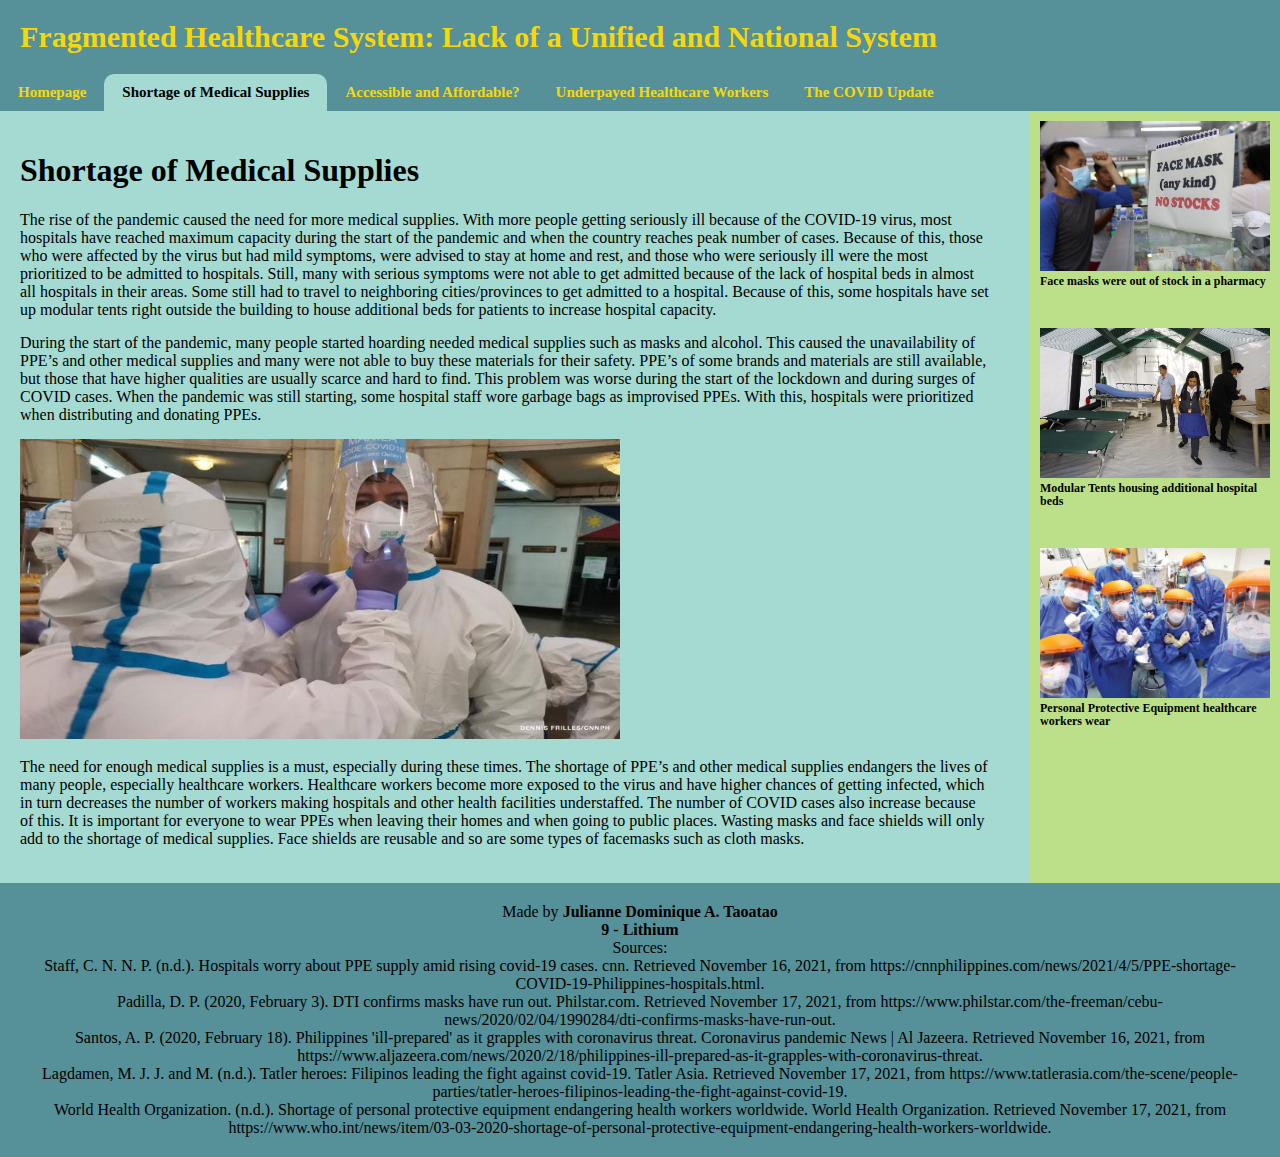
==== htdocs/page1.html @ 774de801 "Add files via upload" ====
<!DOCTYPE html>
<html>
    <head>
        <Title>Shortage of Medical Supplies</Title>
        
        <meta charset="UTF-8">
        <meta name="author" content="Julianne Taoatao">
        <meta name="keywords" content="Project Prototype">
        <meta name="revised" content="15-11-2021">

        <link rel="stylesheet" href="../css/page1styles.css">
    </head>
    <body>
        <header>
                Fragmented Healthcare System: Lack of a Unified and National System
        </header>
        <nav>
            <a href="../index.html">Homepage</a>
            <a href="page1.html" class="current">Shortage of Medical Supplies</a>
            <a href="">Accessible and Affordable?</a>
            <a href="">Underpayed Healthcare Workers</a>
            <a href="">The COVID Update</a>
        </nav>
        <main>
            <article>
                <div><h1>Shortage of Medical Supplies</h1></div>
                <div>
                    The rise of the pandemic caused the need for more medical supplies. With more people getting seriously ill because of the COVID-19 virus, most hospitals have reached maximum capacity during the start of the pandemic and when the country reaches peak number of cases. Because of this, those who were affected by the virus but had mild symptoms, were advised to stay at home and rest, and those who were seriously ill were the most prioritized to be admitted to hospitals. Still, many with serious symptoms were not able to get admitted because of the lack of hospital beds in almost all hospitals in their areas. Some still had to travel to neighboring cities/provinces to get admitted to a hospital. Because of this, some hospitals have set up modular tents right outside the building to house additional beds for patients to increase hospital capacity.
                </div>            
                <div>
                    During the start of the pandemic, many people started hoarding needed medical supplies such as masks and alcohol. This caused the unavailability of PPE’s and other medical supplies and many were not able to buy these materials for their safety. PPE’s of some brands and materials are still available, but those that have higher qualities are usually scarce and hard to find. This problem was worse during the start of the lockdown and during surges of COVID cases. When the pandemic was still starting, some hospital staff wore garbage bags as improvised PPEs. With this, hospitals were prioritized when distributing and donating PPEs. 
                </div>
                <div><img src="../images/p1_mainpic.png"></div>
                <div>
                    The need for enough medical supplies is a must, especially during these times. The shortage of PPE’s and other medical supplies endangers the lives of many people, especially healthcare workers. Healthcare workers become more exposed to the virus and have higher chances of getting infected, which in turn decreases the number of workers making hospitals and other health facilities understaffed. The number of COVID cases also increase because of this. It is important for everyone to wear PPEs when leaving their homes and when going to public places. Wasting masks and face shields will only add to the shortage of medical supplies. Face shields are reusable and so are some types of facemasks such as cloth masks. 
                </div>
            </article>
            <aside>
                <div>
                    <img src="../images/page1_sidepic1.png">
                    <div class="imgdesc">Face masks were out of stock in a pharmacy</div>
                </div>
                <div>
                    <img src="../images/page1_sidepic2.png">
                    <div class="imgdesc">Modular Tents housing additional hospital beds</div>
                </div>
                <div>
                    <img src="../images/page1_sidepic3.png">
                    <div class="imgdesc">Personal Protective Equipment healthcare workers wear</div>
                </div>
            </aside>
        </main>
        <footer>
            <div>Made by <span>Julianne Dominique A. Taoatao</span></div>
            <div><span>9 - Lithium</span></div>
            <div>Sources:</div>
            <div>
                Staff, C. N. N. P. (n.d.). Hospitals worry about PPE supply amid rising covid-19 cases. cnn. Retrieved November 16, 2021, from https://cnnphilippines.com/news/2021/4/5/PPE-shortage-COVID-19-Philippines-hospitals.html. 
            </div>
            <div>
                Padilla, D. P. (2020, February 3). DTI confirms masks have run out. Philstar.com. Retrieved November 17, 2021, from https://www.philstar.com/the-freeman/cebu-news/2020/02/04/1990284/dti-confirms-masks-have-run-out. 
            </div>
            <div>
                Santos, A. P. (2020, February 18). Philippines 'ill-prepared' as it grapples with coronavirus threat. Coronavirus pandemic News | Al Jazeera. Retrieved November 16, 2021, from https://www.aljazeera.com/news/2020/2/18/philippines-ill-prepared-as-it-grapples-with-coronavirus-threat. 
            </div>
            <div>
                Lagdamen, M. J. J. and M. (n.d.). Tatler heroes: Filipinos leading the fight against covid-19. Tatler Asia. Retrieved November 17, 2021, from https://www.tatlerasia.com/the-scene/people-parties/tatler-heroes-filipinos-leading-the-fight-against-covid-19. 
            </div>
            <div>
                World Health Organization. (n.d.). Shortage of personal protective equipment endangering health workers worldwide. World Health Organization. Retrieved November 17, 2021, from https://www.who.int/news/item/03-03-2020-shortage-of-personal-protective-equipment-endangering-health-workers-worldwide. 
            </div>
        </footer>
    </body>

</html>
---- css/page1styles.css ----
body {
    margin: 0;
    background-color: #a4dad2;
}

header {
    background: #569099;
    color: #f6d809;
    padding: 20px;
    display: flex;
    justify-content: space-between;
    font-weight: bold;
    font-size: 30px;
}
nav {
    font-weight: bold;
    background: #569099;
    display: flex;;
    font-size: 15px;
}
nav a{
    float: left;
    display: block;
    color: #f6d809;
    padding-top: 10px;
    padding-bottom: 10px;
    padding-left: 18px;
    padding-right: 18px;
    text-align: center;
    text-decoration: none;
}

nav a:hover{
    color: black;
}

nav a.current:link, nav a.current:visited {
    background-color: #a4dad2;
    color: black;
    border-top-left-radius: 10px;
    border-top-right-radius: 10px;
}

span {
    font-weight: bold;
    margin-bottom: 5px;
    margin-top: 5px;
}
main {
    display: grid;
    grid-template-columns: auto 250px;
}

aside {
    background-color:#bce08a;
    display: block;
    padding: 10px;
}

aside div {
    padding-bottom: 20px;
}

aside div img {
    width: 100%;
    height: 150px;
    object-fit: cover;
}

aside .imgdesc {
    font-size: 12px;
    line-height: 13px;
    font-weight: bold;
}
article {
    padding: 20px;
    background-color:#a4dad2;
}

article div {
    margin-bottom: 15px;
    margin-right: 20px;
    object-fit: cover;
}

article img {
    width: 600px;
    height: 300px;
}

footer {
    background-color: #569099;
    text-align: center;
    padding: 20px;
}

footer .sources {
    width: 60%;
    text-align: justify;
}
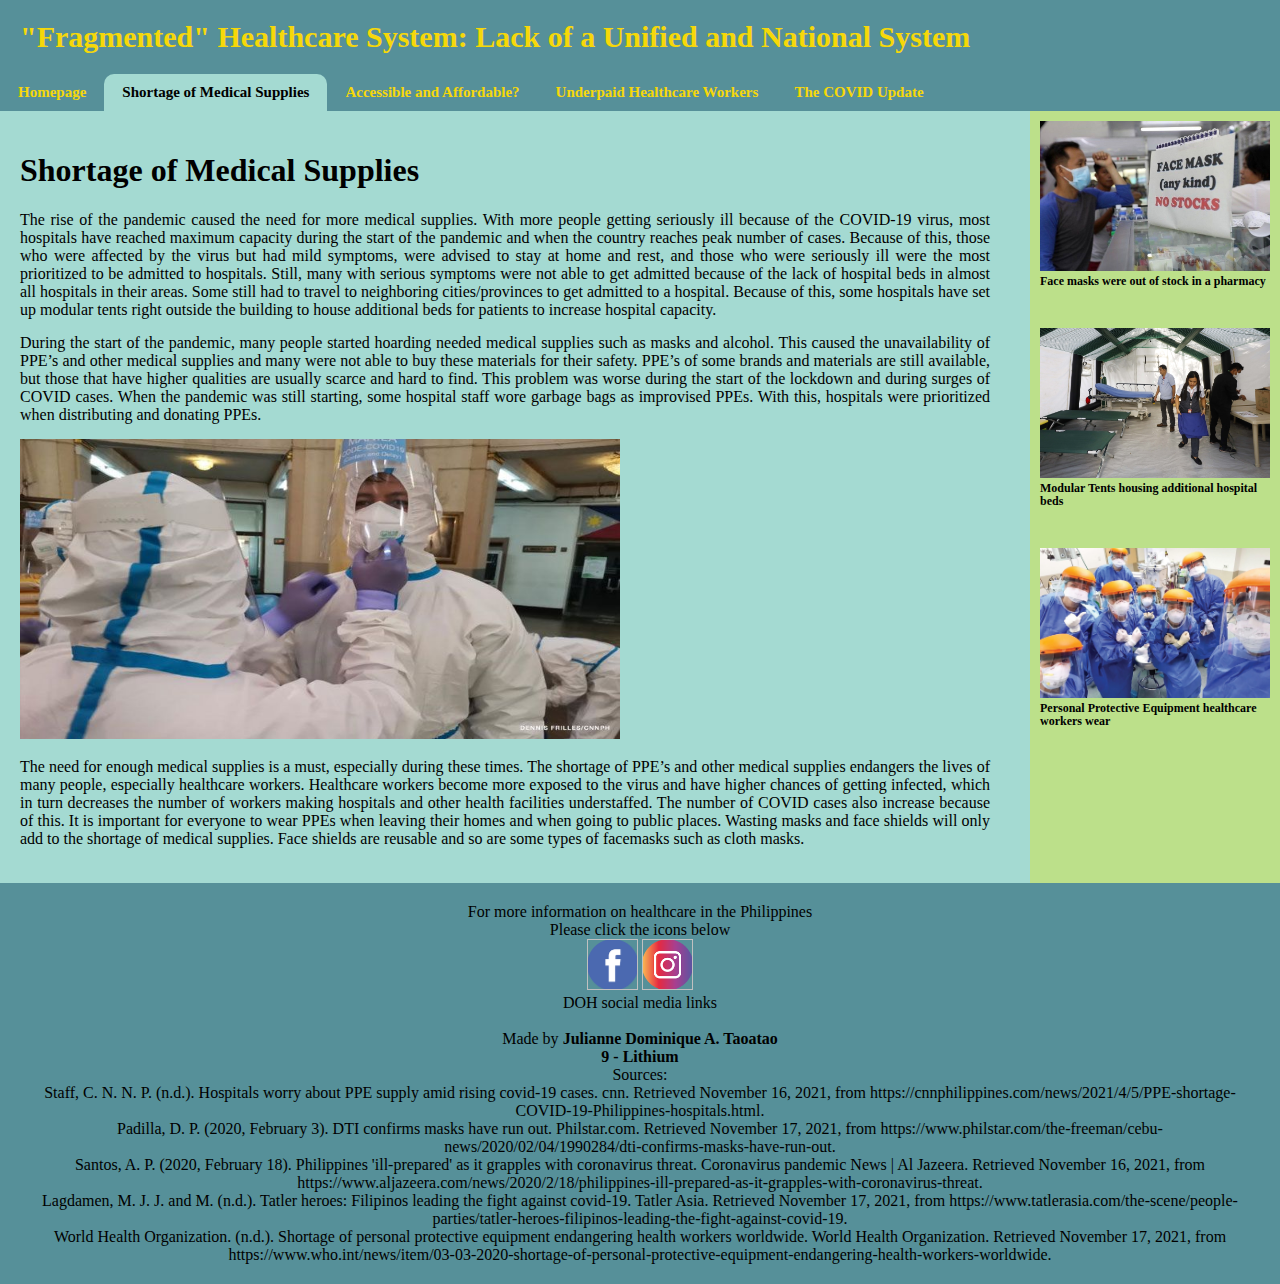
==== commit ef637673: "Add files via upload" ====
--- a/htdocs/page1.html
+++ b/htdocs/page1.html
@@ -7,19 +7,20 @@
         <meta name="author" content="Julianne Taoatao">
         <meta name="keywords" content="Project Prototype">
         <meta name="revised" content="15-11-2021">
+        <meta name="viewport" content="width=device-width, initial-scale=1">
 
-        <link rel="stylesheet" href="../css/page1styles.css">
+        <link rel="stylesheet" href="../css/subpagestyles.css">
     </head>
     <body>
         <header>
-                Fragmented Healthcare System: Lack of a Unified and National System
+                "Fragmented" Healthcare System: Lack of a Unified and National System
         </header>
         <nav>
             <a href="../index.html">Homepage</a>
             <a href="page1.html" class="current">Shortage of Medical Supplies</a>
-            <a href="">Accessible and Affordable?</a>
-            <a href="">Underpayed Healthcare Workers</a>
-            <a href="">The COVID Update</a>
+            <a href="page2.html">Accessible and Affordable?</a>
+            <a href="page3.html">Underpaid Healthcare Workers</a>
+            <a href="page4.html">The COVID Update</a>
         </nav>
         <main>
             <article>
@@ -30,7 +31,7 @@
                 <div>
                     During the start of the pandemic, many people started hoarding needed medical supplies such as masks and alcohol. This caused the unavailability of PPE’s and other medical supplies and many were not able to buy these materials for their safety. PPE’s of some brands and materials are still available, but those that have higher qualities are usually scarce and hard to find. This problem was worse during the start of the lockdown and during surges of COVID cases. When the pandemic was still starting, some hospital staff wore garbage bags as improvised PPEs. With this, hospitals were prioritized when distributing and donating PPEs. 
                 </div>
-                <div><img src="../images/p1_mainpic.png"></div>
+                <div><img src="../images/page1_mainpic.png"></div>
                 <div>
                     The need for enough medical supplies is a must, especially during these times. The shortage of PPE’s and other medical supplies endangers the lives of many people, especially healthcare workers. Healthcare workers become more exposed to the virus and have higher chances of getting infected, which in turn decreases the number of workers making hospitals and other health facilities understaffed. The number of COVID cases also increase because of this. It is important for everyone to wear PPEs when leaving their homes and when going to public places. Wasting masks and face shields will only add to the shortage of medical supplies. Face shields are reusable and so are some types of facemasks such as cloth masks. 
                 </div>
@@ -51,6 +52,12 @@
             </aside>
         </main>
         <footer>
+            <div>For more information on healthcare in the Philippines </div>
+            <div>Please click the icons below</div>
+            <a href="https://www.facebook.com/OfficialDOHgov"><img class="fb" ></a>
+            <a href="https://www.instagram.com/doh.philippines/"><img class="insta"></a>
+            <div>DOH social media links</div>
+            <br>
             <div>Made by <span>Julianne Dominique A. Taoatao</span></div>
             <div><span>9 - Lithium</span></div>
             <div>Sources:</div>
--- a/css/subpagestyles.css
+++ b/css/subpagestyles.css
@@ -0,0 +1,116 @@
+body {
+    margin: 0;
+    background-color: #a4dad2;
+}
+
+header {
+    background: #569099;
+    color: #f6d809;
+    padding: 20px;
+    display: flex;
+    justify-content: space-between;
+    font-weight: bold;
+    font-size: 30px;
+}
+nav {
+    font-weight: bold;
+    background: #569099;
+    display: flex;;
+    font-size: 15px;
+}
+nav a{
+    float: left;
+    display: block;
+    color: #f6d809;
+    padding-top: 10px;
+    padding-bottom: 10px;
+    padding-left: 18px;
+    padding-right: 18px;
+    text-align: center;
+    text-decoration: none;
+}
+
+nav a:hover{
+    color: black;
+}
+
+nav a.current:link, nav a.current:visited {
+    background-color: #a4dad2;
+    color: black;
+    border-top-left-radius: 10px;
+    border-top-right-radius: 10px;
+}
+
+span {
+    font-weight: bold;
+    margin-bottom: 5px;
+    margin-top: 5px;
+}
+main {
+    display: grid;
+    grid-template-columns: auto 250px;
+}
+
+aside {
+    background-color:#bce08a;
+    display: block;
+    padding: 10px;
+}
+
+aside div {
+    padding-bottom: 20px;
+}
+
+aside div img {
+    width: 100%;
+    height: 150px;
+    object-fit: cover;
+}
+
+aside .imgdesc {
+    font-size: 12px;
+    line-height: 13px;
+    font-weight: bold;
+}
+
+article {
+    padding: 20px;
+    background-color:#a4dad2;
+}
+
+article div {
+    margin-bottom: 15px;
+    margin-right: 20px;
+    object-fit: cover;
+    text-align: justify;
+}
+
+article img {
+    width: 600px;
+    height: 300px;
+}
+
+footer {
+    background-color: #569099;
+    text-align: center;
+    padding: 20px;
+}
+
+footer .sources {
+    width: 60%;
+    text-align: justify;
+}
+
+.fb {
+    background: url('../images/icons.png') no-repeat 10.553% 6.365%;
+	width: 50.75px;
+	height: 50.75px;
+    background-size: 400%;
+}
+
+.insta {
+    background: url('../images/icons.png') no-repeat 50% 6.365%;
+	width: 50.5px;
+	height: 50.75px;
+    background-size: 400%;
+}